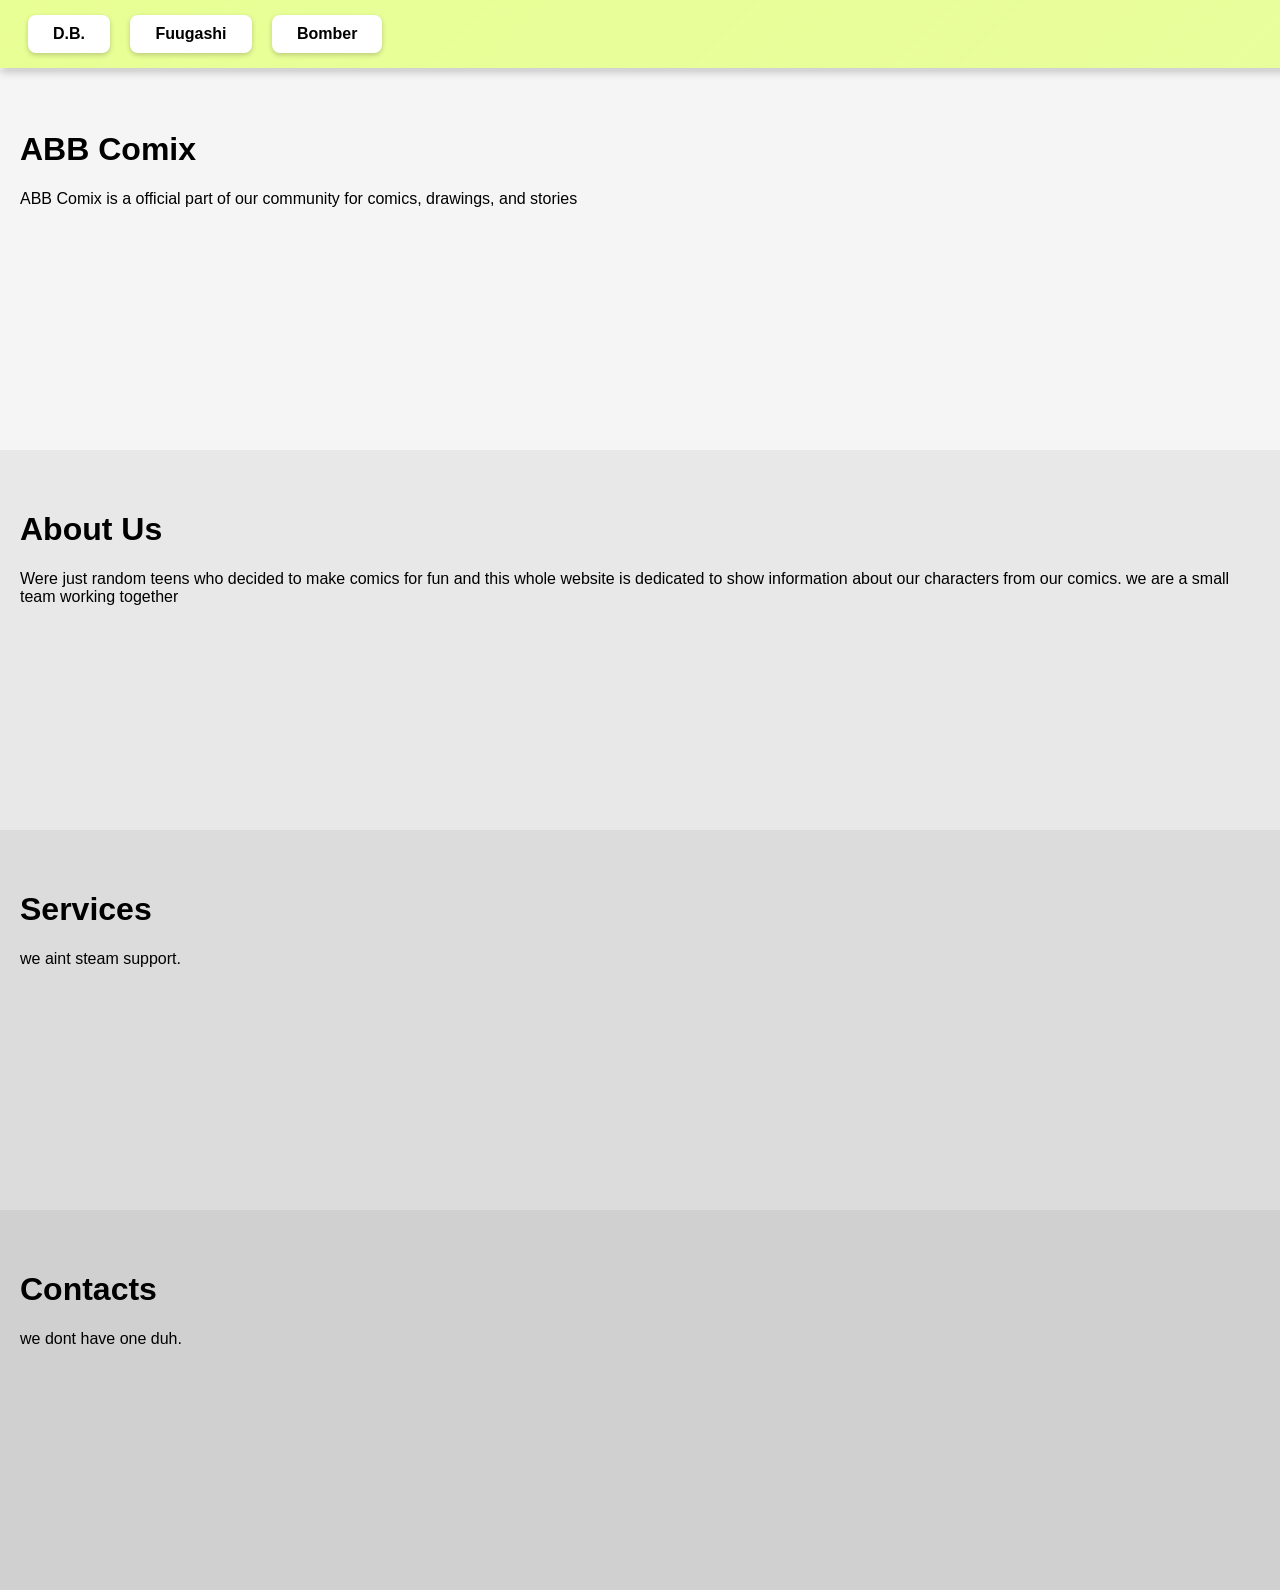
==== index.html @ 862a693a "Update index.html" ====
<!DOCTYPE html>
<html lang="en">
<head>
    <meta charset="UTF-8">
    <meta name="viewport" content="width=device-width, initial-scale=1.0">
    <title>ABB Comix</title>
    <style>

        .fixed-nav {
            position: fixed;
            top: 0;
            left: 0;
            width: 100%;
            background: linear-gradient(135deg, #e8ff95 0%, #e6fd93ea 100%);
            padding: 15px 20px;
            box-shadow: 0 2px 10px rgba(0, 0, 0, 0.3);
            z-index: 1000;
        }


        .nav-button {
            background: white;
            color: #000000;
            padding: 10px 25px;
            margin: 0 8px;
            text-decoration: none;
            border-radius: 8px;
            font-weight: 600;
            font-size: 16px;
            transition: all 0.3s ease;
            display: inline-block;
            box-shadow: 0 2px 5px rgba(0, 0, 0, 0.2);
        }

   
        .nav-button:active {
            transform: translateY(0);
        }

     .nav-button:hover {
            background: #f0f0f0;
            transform: translateY(-2px);
            box-shadow: 0 4px 8px rgba(0, 0, 0, 0.3);
            color: #e8ff95;}
        body {
            margin: 0;
            padding-top: 70px;
            font-family: Arial, sans-serif;
        }


        .page-section {
            padding: 40px 20px;
            min-height: 300px;
        }

        .home { background: #f5f5f5; }
        .about { background: #e8e8e8; }
        .services { background: #dcdcdc; }
        .contact { background: #d0d0d0; }
    </style>
</head>
<body>

    <nav class="fixed-nav">
        <a href="db.html" class="nav-button"><D>D.B.</D></a>
        <a href="fuugashi.html" class="nav-button">Fuugashi</a>
        <a href="bomber.html" class="nav-button">Bomber</a>
       
    </nav>


    <div class="page-section home">
        <h1>ABB Comix</h1>
        <p>ABB Comix is a official part of our community for comics, 
          drawings, and stories
        </p>
    </div>

    <div class="page-section about">
        <h1>About Us</h1>
        <p>Were just random teens who decided to make comics for fun and this whole website is dedicated 
    to show information about our characters from our comics. we are a small team working together</p>
    </div>

    <div class="page-section services">
        <h1>Services</h1>
        <p>we aint steam support.</p>
    </div>

    <div class="page-section contact">
        <h1>Contacts</h1>
        <p>we dont have one duh.</p>
    </div>
</body>
</html>
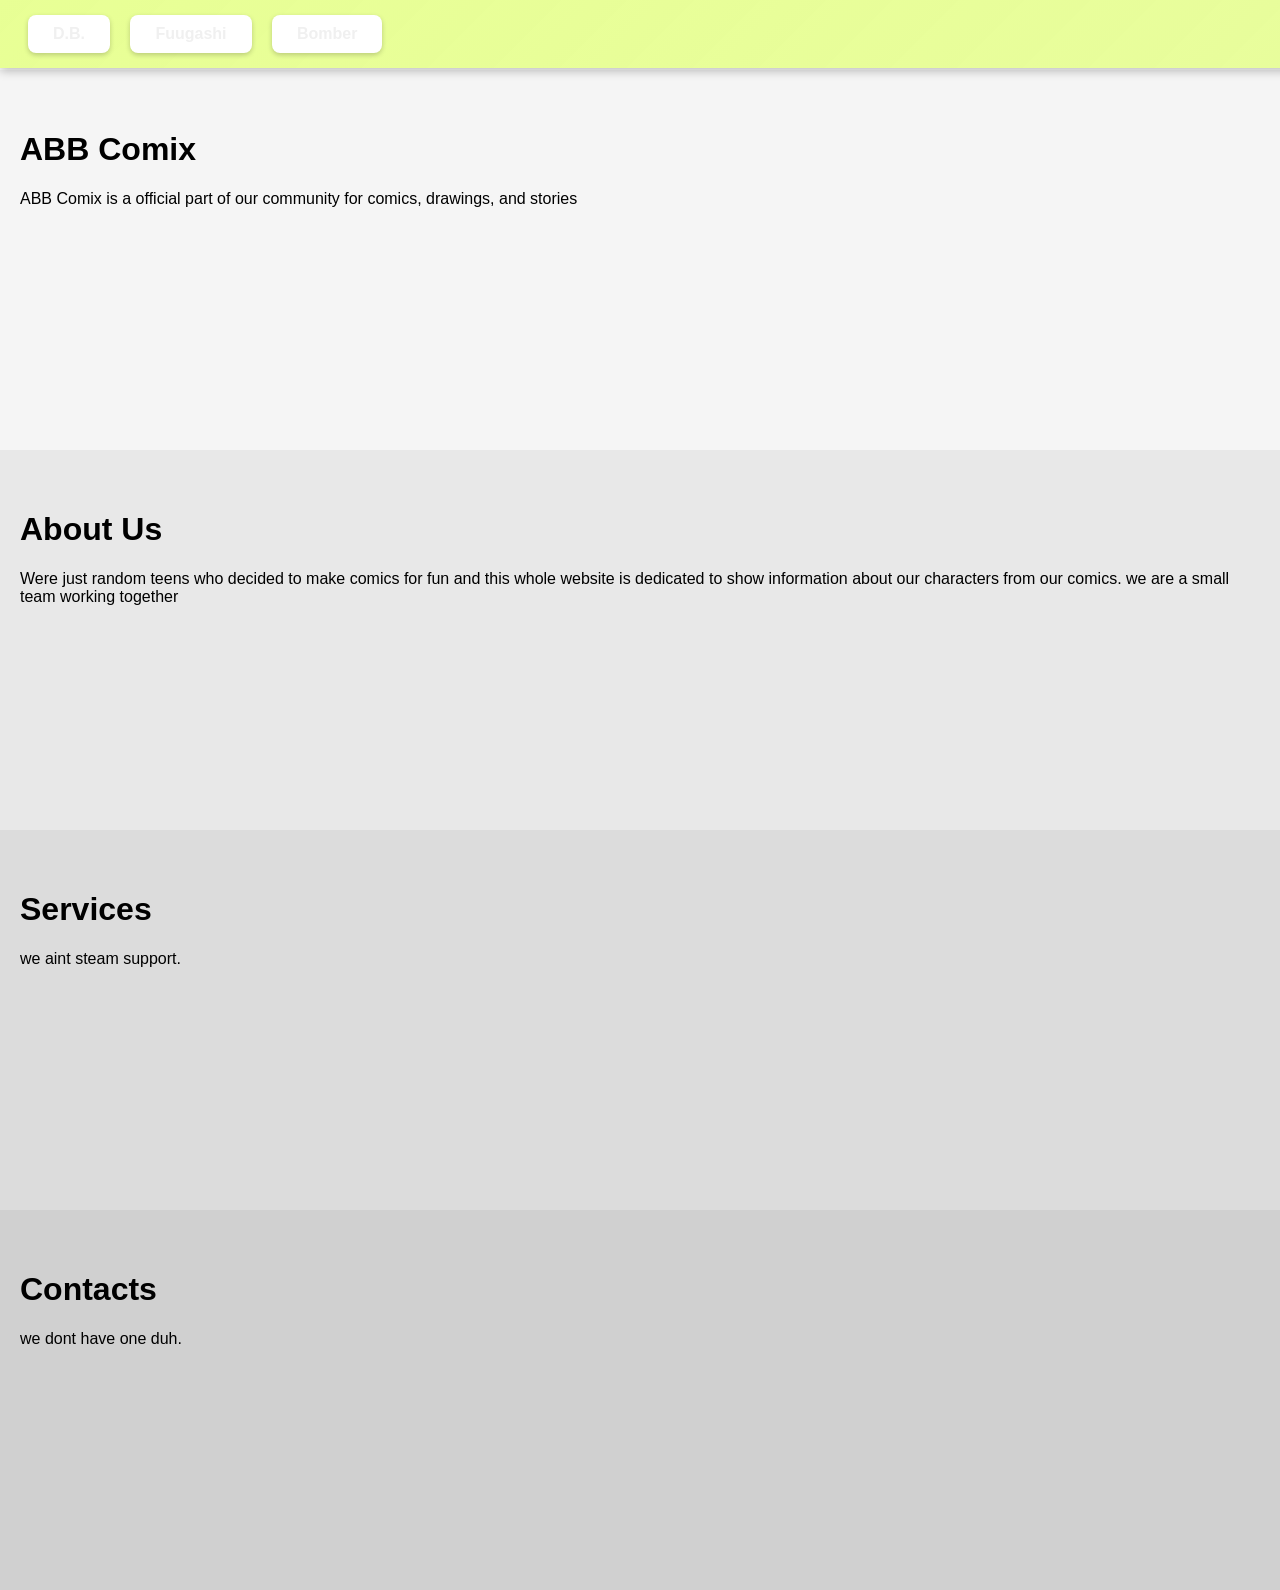
==== commit a5097bf1: "Update index.html" ====
--- a/index.html
+++ b/index.html
@@ -20,7 +20,7 @@
 
         .nav-button {
             background: white;
-            color: #000000;
+            color: #f0f0f0;
             padding: 10px 25px;
             margin: 0 8px;
             text-decoration: none;
@@ -36,12 +36,13 @@
         .nav-button:active {
             transform: translateY(0);
         }
-
-     .nav-button:hover {
-            background: #f0f0f0;
+    .nav-button:hover {
+            background: #000000;
             transform: translateY(-2px);
             box-shadow: 0 4px 8px rgba(0, 0, 0, 0.3);
-            color: #e8ff95;}
+            color: #000000;}
+ 
+    
         body {
             margin: 0;
             padding-top: 70px;
@@ -61,7 +62,7 @@
     </style>
 </head>
 <body>
-
+    <!-- Fixed navigation bar with redirect buttons -->
     <nav class="fixed-nav">
         <a href="db.html" class="nav-button"><D>D.B.</D></a>
         <a href="fuugashi.html" class="nav-button">Fuugashi</a>
@@ -69,7 +70,7 @@
        
     </nav>
 
-
+    <!-- Your website content -->
     <div class="page-section home">
         <h1>ABB Comix</h1>
         <p>ABB Comix is a official part of our community for comics, 
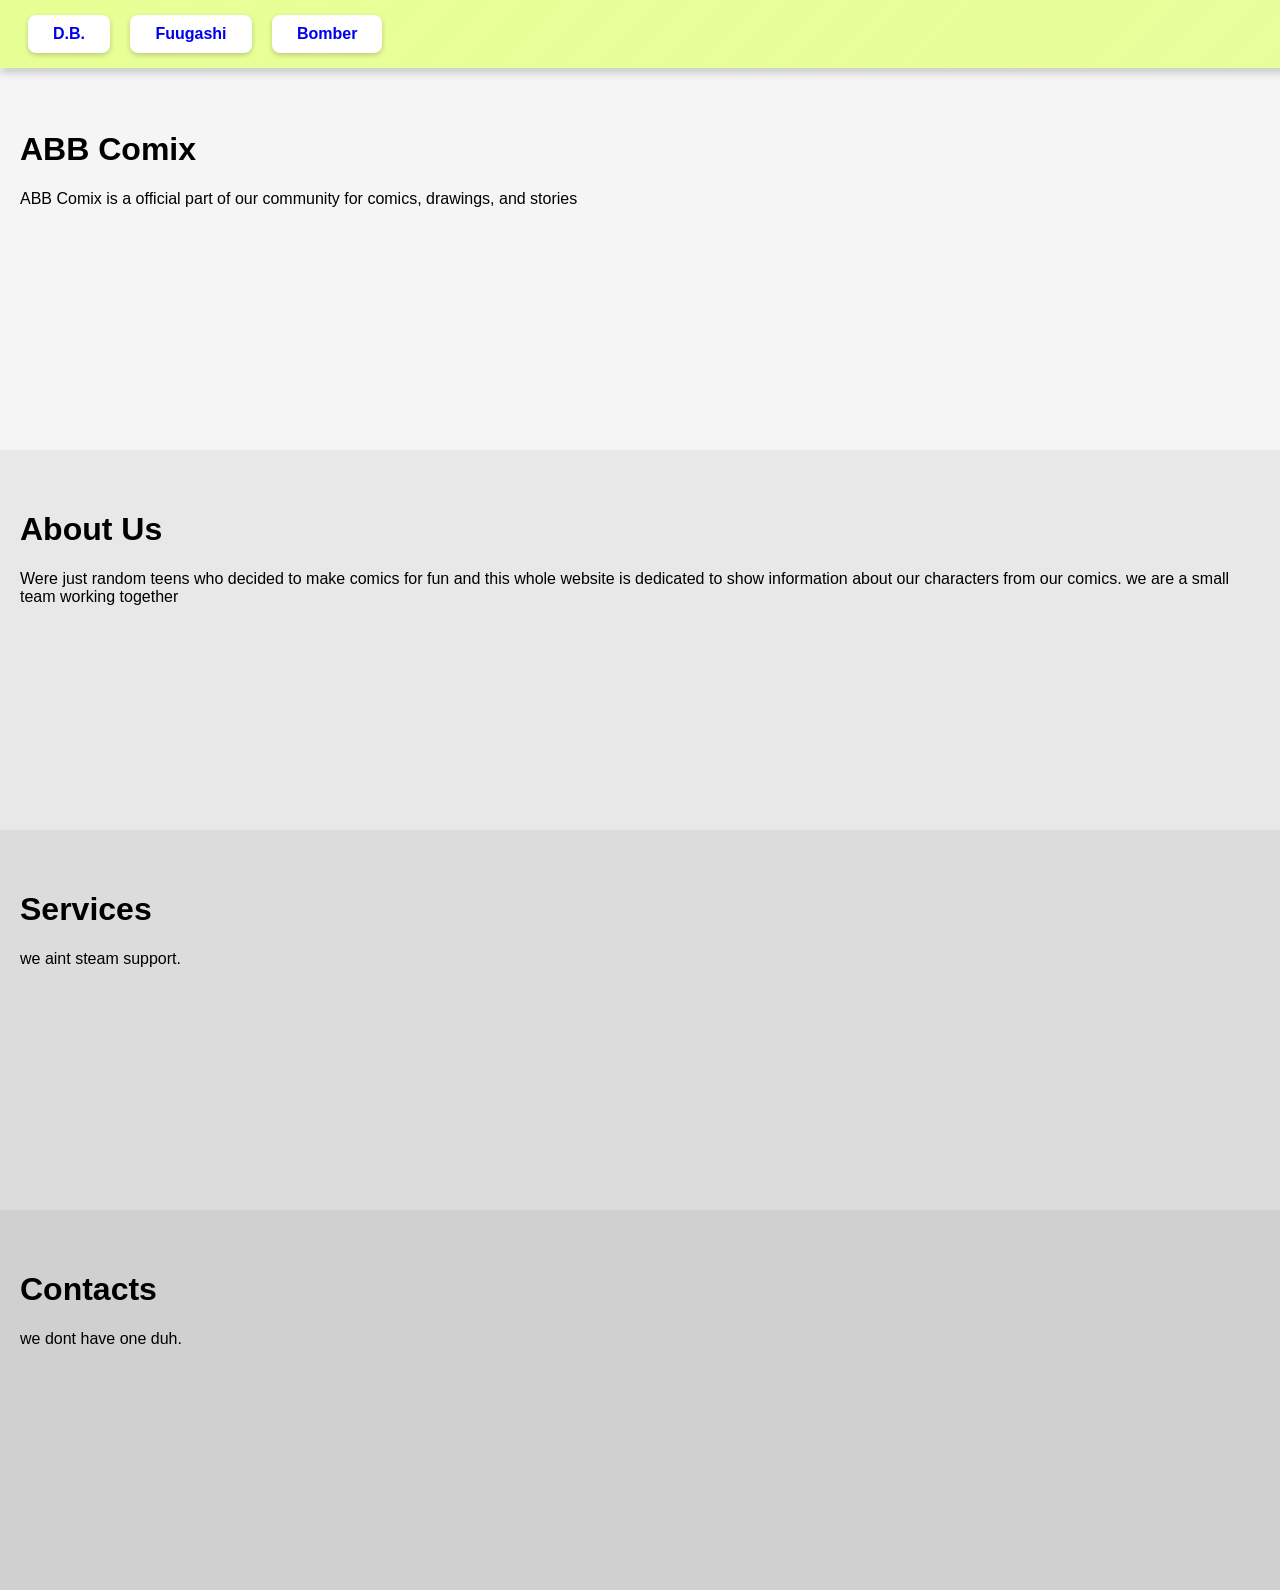
==== commit beb7ab12: "Update index.html" ====
--- a/index.html
+++ b/index.html
@@ -20,7 +20,7 @@
 
         .nav-button {
             background: white;
-            color: #f0f0f0;
+            color: #0000f00;
             padding: 10px 25px;
             margin: 0 8px;
             text-decoration: none;
@@ -37,7 +37,7 @@
             transform: translateY(0);
         }
     .nav-button:hover {
-            background: #000000;
+            background: #0f0f0f0;
             transform: translateY(-2px);
             box-shadow: 0 4px 8px rgba(0, 0, 0, 0.3);
             color: #000000;}
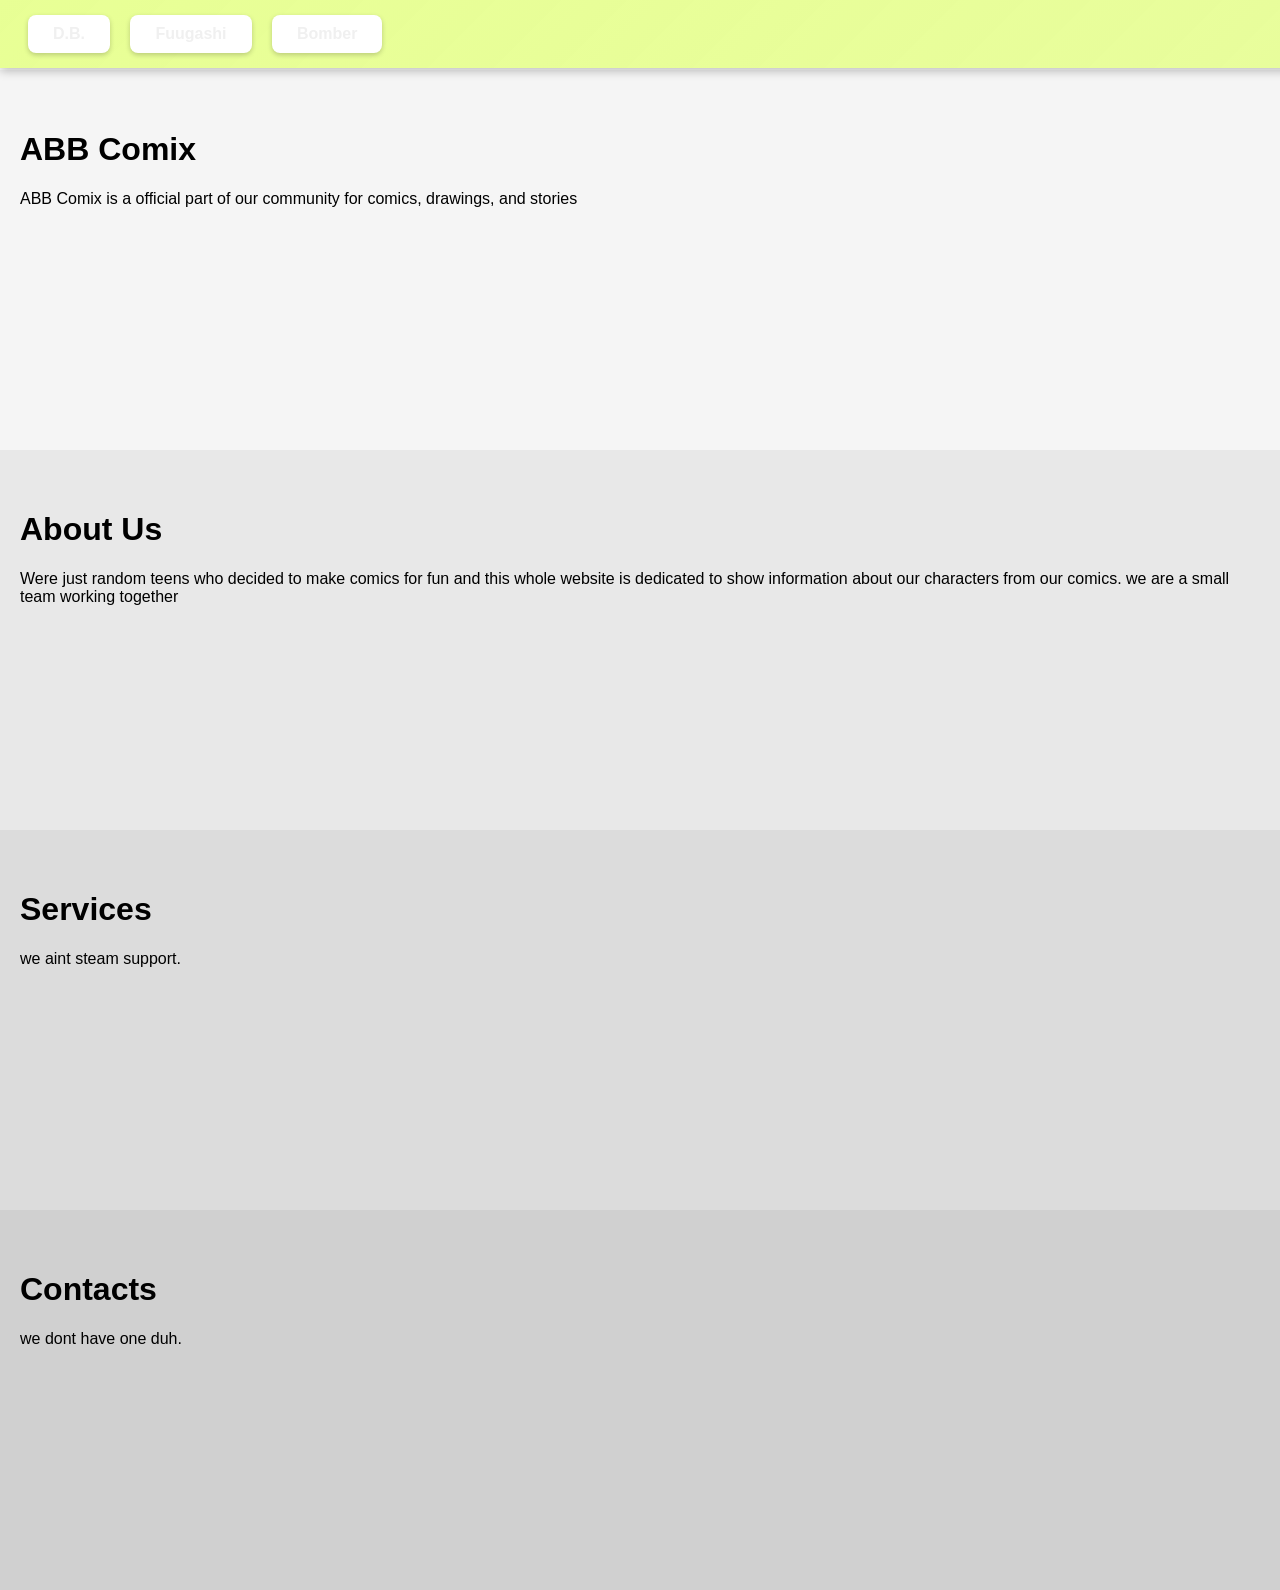
==== commit 23063edb: "Update index.html" ====
--- a/index.html
+++ b/index.html
@@ -20,7 +20,7 @@
 
         .nav-button {
             background: white;
-            color: #0000f00;
+            color: #f0f0f0;
             padding: 10px 25px;
             margin: 0 8px;
             text-decoration: none;
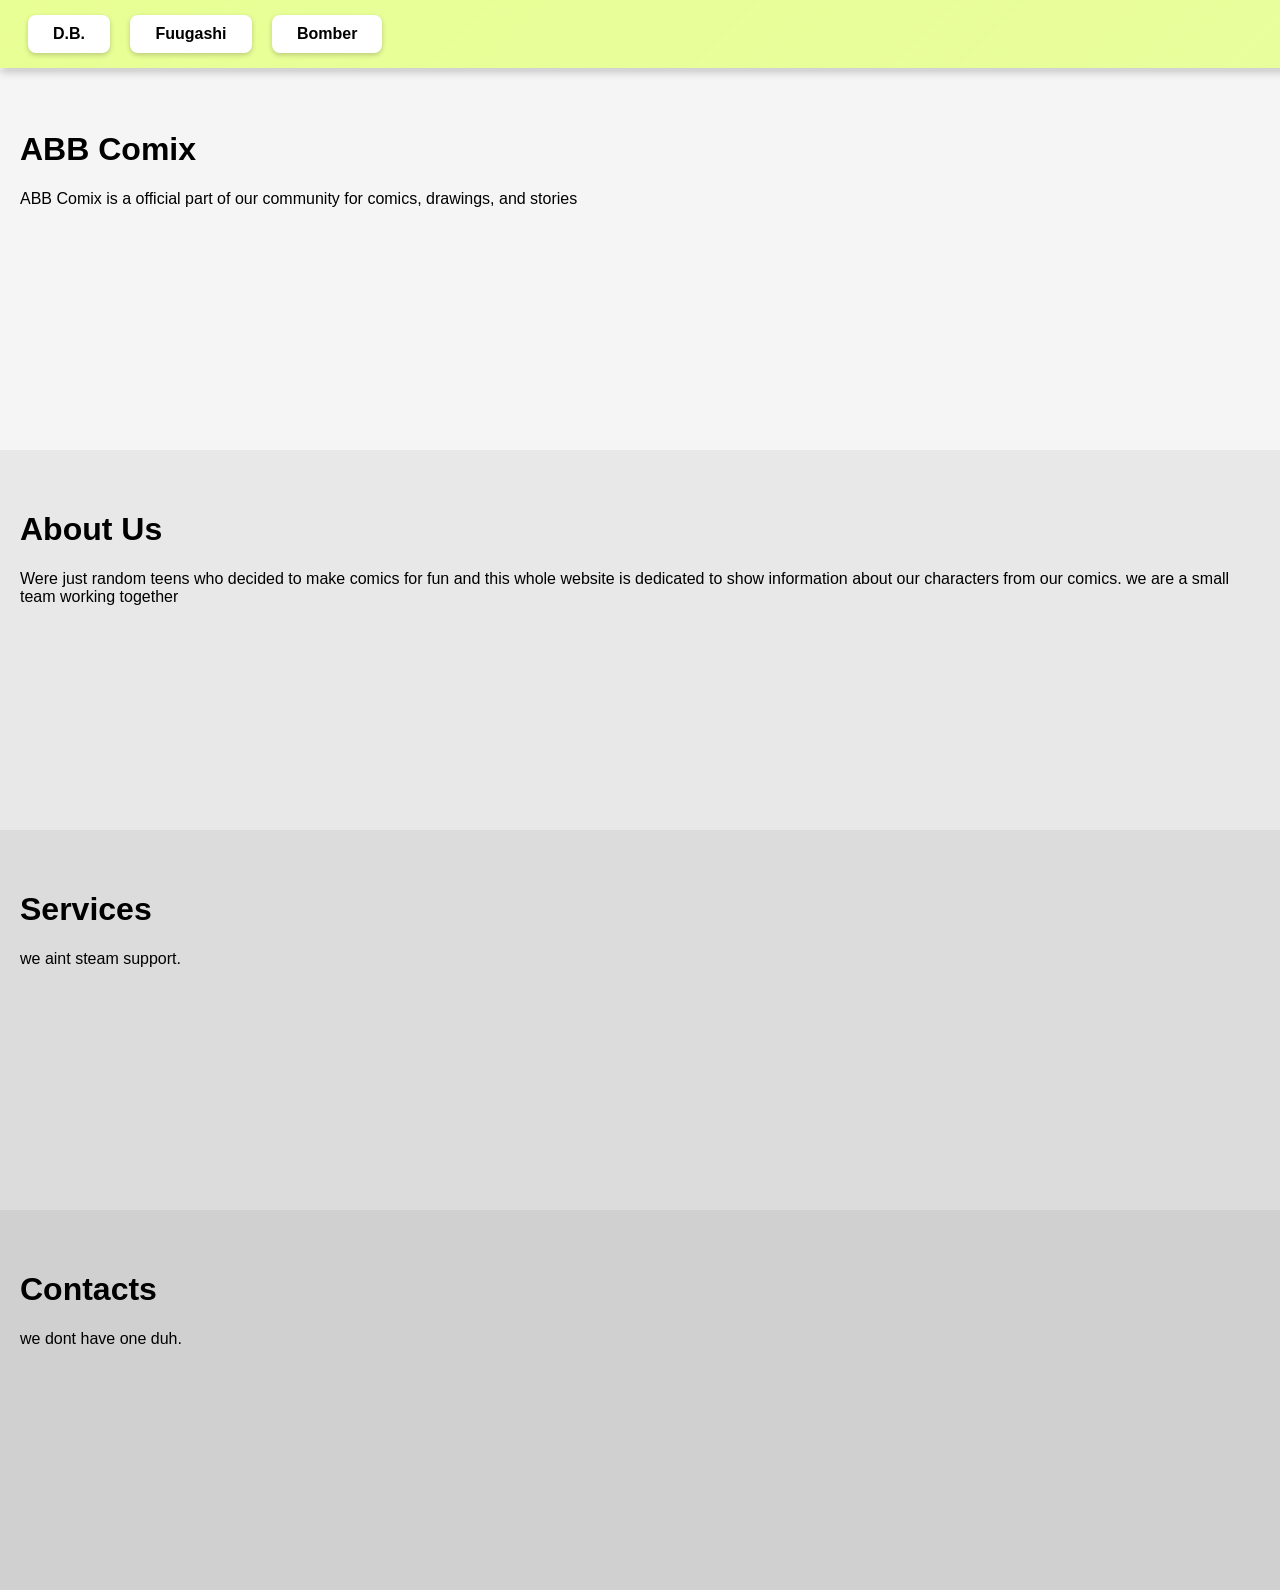
==== commit 3a3792b1: "Update index.html" ====
--- a/index.html
+++ b/index.html
@@ -20,7 +20,7 @@
 
         .nav-button {
             background: white;
-            color: #f0f0f0;
+            color: #000000;
             padding: 10px 25px;
             margin: 0 8px;
             text-decoration: none;
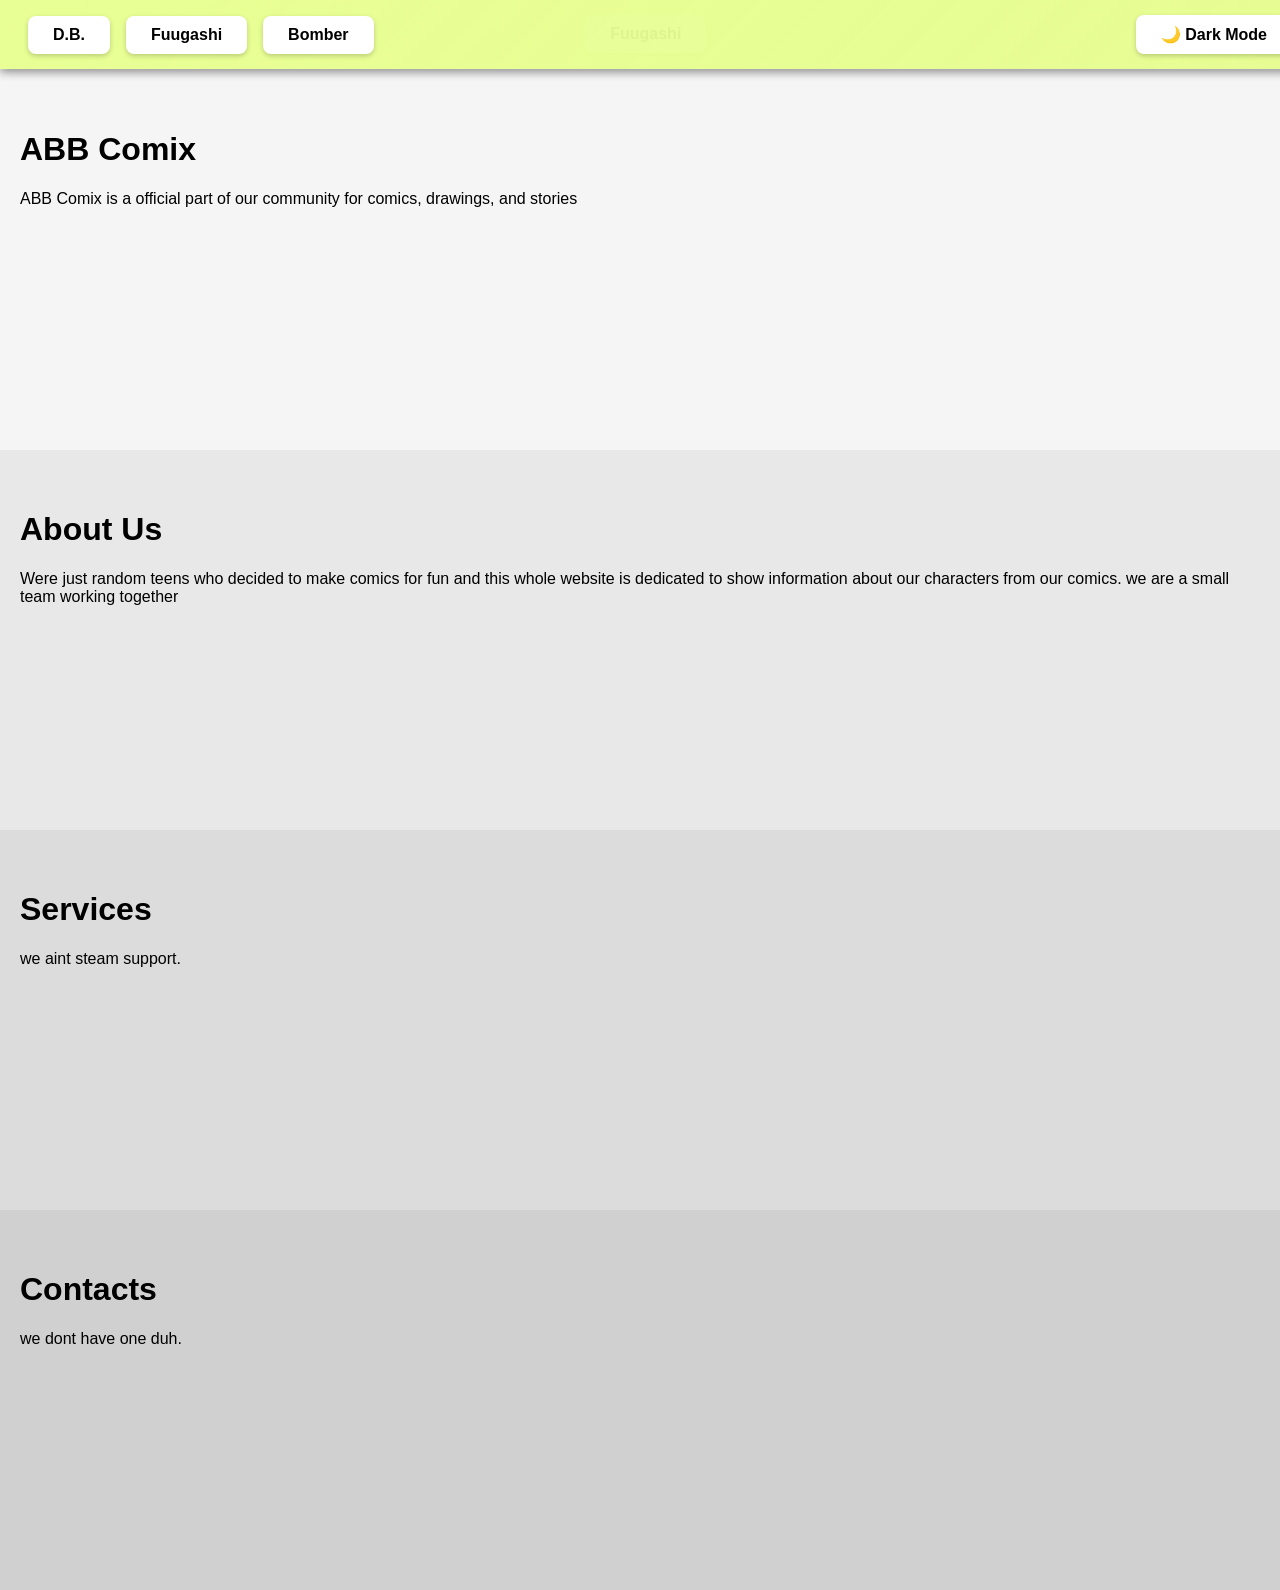
==== commit 62d2813c: "Update index.html" ====
--- a/index.html
+++ b/index.html
@@ -37,7 +37,7 @@
             transform: translateY(0);
         }
     .nav-button:hover {
-            background: #0f0f0f0;
+            background: #f0f0f0;
             transform: translateY(-2px);
             box-shadow: 0 4px 8px rgba(0, 0, 0, 0.3);
             color: #000000;}
@@ -64,9 +64,9 @@
 <body>
     <!-- Fixed navigation bar with redirect buttons -->
     <nav class="fixed-nav">
-        <a href="db.html" class="nav-button"><D>D.B.</D></a>
-        <a href="fuugashi.html" class="nav-button">Fuugashi</a>
-        <a href="bomber.html" class="nav-button">Bomber</a>
+        <a href="Href files/db.html.HTML" class="nav-button"><D>D.B.</D></a>
+        <a href="Href files/fuugashi.html.html" class="nav-button">Fuugashi</a>
+        <a href="Href files/boomber.html.html" class="nav-button">Bomber</a>
        
     </nav>
 
@@ -95,3 +95,143 @@
     </div>
 </body>
 </html>
+<!DOCTYPE html>
+<html lang="en">
+<head>
+    <meta charset="UTF-8">
+    <meta name="viewport" content="width=device-width, initial-scale=1.0">
+
+    <style>
+        /* Fixed navigation bar at the top */
+        .fixed-nav {
+            position: fixed;
+            top: 0;
+            left: 0;
+            width: 100%;
+            padding: 15px 20px;
+            box-shadow: 0 2px 10px rgba(0, 0, 0, 0.3);
+            z-index: 1000;
+            display: flex;
+            align-items: center;
+            justify-content: space-between;
+        }
+
+        .nav-left {
+            display: flex;
+            align-items: center;
+        }
+
+        /* Button styling */
+        .nav-button {
+            background: white;
+            color: #000000;
+            padding: 10px 25px;
+            margin: 0 8px;
+            text-decoration: none;
+            border-radius: 8px;
+            font-weight: 600;
+            font-size: 16px;
+            transition: all 0.3s ease;
+            display: inline-block;
+            box-shadow: 0 2px 5px rgba(0, 0, 0, 0.2);
+            border: none;
+            cursor: pointer;
+        }
+
+        /* Button hover effect */
+        .nav-button:hover {
+            background: #f0f0f0;
+            transform: translateY(-2px);
+            box-shadow: 0 4px 8px rgba(0, 0, 0, 0.3);
+            color: #000000;
+        }
+
+        /* Button click effect */
+        .nav-button:active {
+            transform: translateY(0);
+        }
+
+        /* Dark mode styles */
+        body.dark-mode {
+            background: #1a1a2e;
+            color: #eaeaea;
+        }
+
+        body.dark-mode .page-section {
+            background: #16213e !important;
+            color: #eaeaea;
+        }
+
+        body.dark-mode .fixed-nav {
+            background: linear-gradient(135deg, #4a148c 0%, #311b92 100%);
+        }
+
+        body.dark-mode .nav-button {
+            background: #eaeaea;
+            color: #4a148c;
+        }
+
+        body.dark-mode .nav-button:hover {
+            background: #ffffff;
+            color: #311b92;
+        }
+
+        /* Add padding to body so content isn't hidden behind fixed nav */
+        body {
+            margin: 0;
+            padding-top: 70px;
+            font-family: Arial, sans-serif;
+            transition: background 0.3s ease, color 0.3s ease;
+        }
+
+        /* Sample content sections */
+        .page-section {
+            padding: 40px 20px;
+            min-height: 300px;
+            transition: background 0.3s ease, color 0.3s ease;
+        }
+
+        .home { background: #f5f5f5; }
+        .about { background: #e8e8e8; }
+        .services { background: #dcdcdc; }
+        .contact { background: #d0d0d0; }
+    </style>
+</head>
+<body>
+
+    <nav class="fixed-nav">
+        <div class="nav-left">
+            <a href="db.html" class="nav-button">D.B.</a>
+            <a href="fuugashi.html" class="nav-button">Fuugashi</a>
+            <a href="bomber.html" class="nav-button">Bomber</a>
+        </div>
+        <button id="darkModeToggle" class="nav-button">🌙 Dark Mode</button>
+    </nav>
+
+
+    </div>
+
+    <script>
+        const darkModeToggle = document.getElementById('darkModeToggle');
+        const body = document.body;
+
+        // Check for saved dark mode preference
+        if (localStorage.getItem('darkMode') === 'enabled') {
+            body.classList.add('dark-mode');
+            darkModeToggle.textContent = '☀️ Light Mode';
+        }
+
+        darkModeToggle.addEventListener('click', () => {
+            body.classList.toggle('dark-mode');
+            
+            if (body.classList.contains('dark-mode')) {
+                localStorage.setItem('darkMode', 'enabled');
+                darkModeToggle.textContent = '☀️ Light Mode';
+            } else {
+                localStorage.setItem('darkMode', 'disabled');
+                darkModeToggle.textContent = '🌙 Dark Mode';
+            }
+        });
+    </script>
+</body>
+</html>
